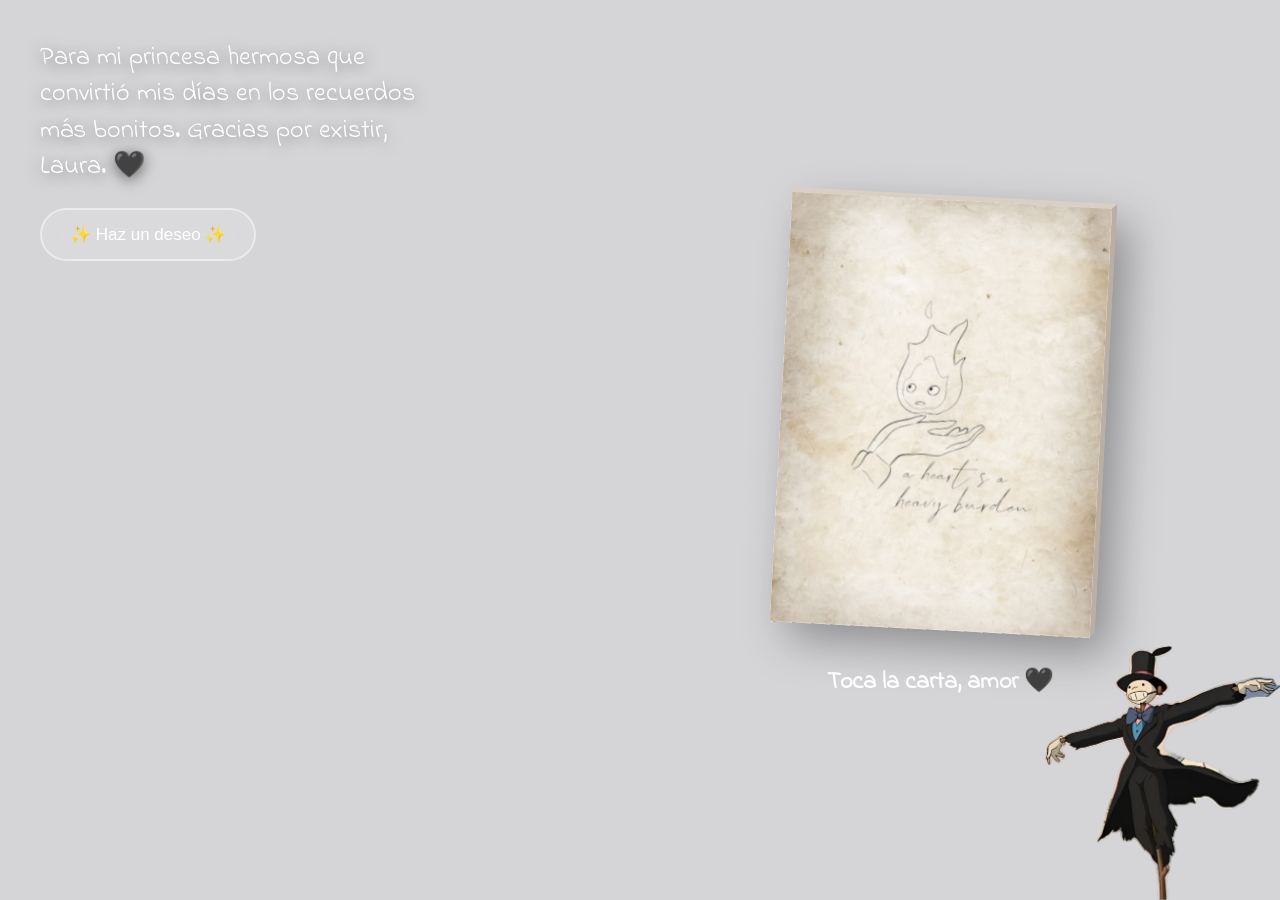
==== index.html @ 50a82fd6 "Reemplazar regalo por carta interactiva" ====
<!DOCTYPE html>
<html lang="es">
<head>
  <meta charset="UTF-8" />
  <meta name="viewport" content="width=device-width, initial-scale=1.0" />

  <title>Carta para Laura</title>

  <link rel="icon" type="image/png" href="./assets/image-removebg-preview (3).png" />
  <link rel="stylesheet" href="./style.css" />
</head>
<body>

  <main class="gift-page">

    <video class="background-video" autoplay muted loop playsinline>
      <source src="./assets/videos/Howl And Sophie Howl’s Moving Castle Live Wallpaper - Wallpaper Bazaar (1080p).mp4" type="video/mp4">
    </video>

    <audio id="backgroundMusic" loop preload="auto">
      <source src="./assets/audio/Howl's Moving Castle - Merry go round of Life cover by Grissini Project.mp3" type="audio/mpeg">
    </audio>

    <div class="video-overlay"></div>

    <div class="wish-section">
      <h2 id="wishMessage">
        Para mi princesa hermosa que convirtió mis días en los recuerdos más bonitos.
        Gracias por existir, Laura. 🖤
      </h2>

      <button id="wishButton">
        ✨ Haz un deseo ✨
      </button>

      <div id="starsContainer"></div>
    </div>

    <section class="card-scene">
      <div class="card" id="birthdayCard">
        <div class="imgBox">
          <div class="bark"></div>
          <img src="./assets/portada-carta.jpg" alt="Portada de la carta">
        </div>

        <div class="details">
          <h4 class="color1">Para Laura</h4>
          <h4 class="color2 margin">Feliz cumpleaños, amor</h4>

          <p>Hoy quiero recordarte</p>
          <p>lo especial que eres para mí.</p>
          <p>Tu forma de sonreír,</p>
          <p>de mirar el mundo y de existir,</p>
          <p>hace que todo se sienta más bonito.</p>

          <p>Espero que este día tan especial</p>
          <p>te saque muchas sonrisas</p>
          <p>y te recuerde lo mucho que mereces</p>
          <p>ser amada, cuidada y celebrada.</p>

          <p class="text-right">Con mucho amor,</p>
          <p class="text-right">♥ Esteban</p>
        </div>
      </div>

      <p class="open-text">Toca la carta, amor 🖤</p>
    </section>

    <div id="shootingStar" class="shooting-star"></div>

    <img
      class="corner-character"
      src="./assets/image-removebg-preview.png"
      alt="Decoración">

  </main>

  <script src="./script.js"></script>
</body>
</html>
---- style.css ----
@import url("https://fonts.googleapis.com/css2?family=Indie+Flower&display=swap");
@import url("https://fonts.googleapis.com/css2?family=Amatic+SC:wght@700&display=swap");

* {
  margin: 0;
  padding: 0;
  box-sizing: border-box;
}

body {
  min-height: 100vh;
  overflow: hidden;
  font-family: "Indie Flower", cursive;
}

.gift-page {
  min-height: 100vh;
  position: relative;
  overflow: hidden;
}

.background-video {
  position: fixed;
  inset: 0;
  width: 100%;
  height: 100%;
  object-fit: cover;
  z-index: 0;
}
.wish-section {
  position: fixed;
  top: 40px;
  left: 40px;
  width: 390px;
  z-index: 50;
}

.wish-section h2 {
  color: white;
  font-size: 26px;
  line-height: 1.4;
  font-weight: 400;
  text-shadow: 0 3px 15px rgba(0, 0, 0, 0.55);
  margin-bottom: 22px;
  transition: opacity 0.8s ease, transform 0.8s ease;
}

.wish-section h2.changing {
  opacity: 0;
  transform: translateY(-10px);
}

#wishButton {
  background: rgba(255, 255, 255, 0.12);
  border: 2px solid rgba(255, 255, 255, 0.45);
  color: white;
  padding: 14px 28px;
  border-radius: 50px;
  cursor: pointer;
  font-size: 17px;
  backdrop-filter: blur(12px);
  transition: 0.35s;
}

#wishButton:hover {
  background: rgba(255, 255, 255, 0.22);
  transform: translateY(-3px);
}

#wishButton:disabled {
  opacity: 0.6;
  cursor: default;
}

#starsContainer {
  position: absolute;
  inset: 0;
  pointer-events: none;
}

.star {
  position: fixed;
  color: white;
  font-size: 22px;
  text-shadow:
    0 0 8px rgba(255, 255, 255, 0.9),
    0 0 18px rgba(176, 126, 255, 0.8);
  animation: starAnimation 3s ease forwards;
  z-index: 45;
}

.shooting-star {
  position: fixed;
  top: 18%;
  left: -160px;
  width: 130px;
  height: 3px;
  background: linear-gradient(90deg, transparent, white);
  filter: drop-shadow(0 0 10px white);
  opacity: 0;
  z-index: 46;
  transform: rotate(-18deg);
}

.shooting-star::after {
  content: "✦";
  position: absolute;
  right: -10px;
  top: -13px;
  color: white;
  font-size: 24px;
  text-shadow:
    0 0 10px white,
    0 0 22px #b47cff;
}

.shooting-star.active {
  animation: shootingStarMove 1.8s ease-out forwards;
}

.video-overlay.magic {
  background:
    radial-gradient(circle at 25% 20%, rgba(255,255,255,0.18), transparent 22%),
    radial-gradient(circle at 75% 30%, rgba(180,126,255,0.18), transparent 26%),
    rgba(18, 14, 34, 0.34);
}

@keyframes starAnimation {
  0% {
    opacity: 0;
    transform: scale(0.2);
  }

  20% {
    opacity: 1;
  }

  100% {
    opacity: 0;
    transform:
      translate(var(--x), var(--y))
      rotate(360deg)
      scale(1.8);
  }
}
@keyframes shootingStarMove {
  0% {
    opacity: 0;
    transform: translateX(0) translateY(0) rotate(-18deg);
  }

  15% {
    opacity: 1;
  }

  100% {
    opacity: 0;
    transform: translateX(140vw) translateY(55vh) rotate(-18deg);
  }
}
@media (max-width: 768px) {
  .wish-section {
    top: 18px;
    left: 18px;
    right: 18px;
    width: auto;
  }

  .wish-section h2 {
    font-size: 18px;
    line-height: 1.35;
    margin-bottom: 12px;
  }

  #wishButton {
    font-size: 14px;
    padding: 10px 18px;
  }

  .shooting-star {
    top: 24%;
    width: 95px;
  }
}

.video-overlay {
  position: fixed;
  inset: 0;
  background: rgba(25, 20, 35, 0.18);
  z-index: 1;
}

.card-scene {
  position: relative;
  z-index: 3;
  min-height: 100vh;
  display: flex;
  flex-direction: column;
  justify-content: center;
  align-items: flex-end;
  padding-right: 14%;
  gap: 35px;
}

.card {
  color: #3f3f3f;
  position: relative;
  width: 320px;
  height: 430px;
  background: #f4f0e8;
  transform-style: preserve-3d;
  transform: perspective(2000px) rotate(3deg);
  box-shadow:
    inset 320px 0 50px rgba(0, 0, 0, 0.35),
    18px 15px 45px rgba(0, 0, 0, 0.35);
  transition: 1s;
  cursor: pointer;
}

.card.open {
  transform: perspective(2000px) rotate(8deg) scale(1.08);
  box-shadow:
    inset 20px 0 50px rgba(0, 0, 0, 0.25),
    0 15px 80px rgba(0, 0, 0, 0.35);
}

.card::before {
  content: "";
  position: absolute;
  top: -5px;
  left: 0;
  width: 100%;
  height: 5px;
  background: #d8d0c4;
  transform-origin: bottom;
  transform: skewX(-45deg);
}

.card::after {
  content: "";
  position: absolute;
  top: 0;
  right: -5px;
  width: 5px;
  height: 100%;
  background: #b9afa3;
  transform-origin: left;
  transform: skewY(-45deg);
}

.imgBox {
  width: 100%;
  height: 100%;
  position: relative;
  transform-origin: left;
  transition: 0.8s;
  z-index: 5;
}

.imgBox img {
  width: 100%;
  height: 100%;
  object-fit: cover;
  display: block;
}

/* Esta capa da el efecto de sombra cuando se abre */
.bark {
  position: absolute;
  inset: 0;
  background: #f4f0e8;
  opacity: 0;
  transition: 0.8s;
  z-index: 2;
}

.card.open .imgBox {
  transform: rotateY(-135deg);
}

.card.open .bark {
  opacity: 1;
  box-shadow: 280px 200px 100px rgba(0, 0, 0, 0.35) inset;
}

.details {
  position: absolute;
  inset: 0;
  padding: 34px 22px 20px 28px;
  z-index: 1;
  background: #fffaf0;
  overflow: hidden;
}

.details h4 {
  font-family: "Amatic SC", cursive;
  font-size: 32px;
  line-height: 30px;
  text-align: center;
}

.color1 {
  color: #7b3fb2;
}

.color2 {
  color: #4d4d4d;
}

.margin {
  margin-bottom: 28px;
}

.details p {
  font-size: 17px;
  line-height: 14px;
  color: #3f3f3f;
  transform: rotate(-4deg);
  padding-left: 10px;
  margin-bottom: 9px;
}

.text-right {
  text-align: right;
  padding-right: 18px;
  color: #7b3fb2 !important;
}

.open-text {
  width: 320px;
  text-align: center;
  font-size: 24px;
  color: #ffffff;
  font-weight: bold;
  /* text-shadow: 0 3px 10px rgba(80, 35, 110, 0.95); */
  animation: pulse 1.5s infinite;
}

.corner-character {
  position: fixed;
  right: 0;
  bottom: 0;
  width: 235px;
  height: auto;
  user-select: none;
  pointer-events: none;
  z-index: 20;
  animation: softBounce 3s ease-in-out infinite;
}

@keyframes pulse {
  0%, 100% {
    opacity: 1;
    transform: scale(1);
  }

  50% {
    opacity: 0.75;
    transform: scale(1.05);
  }
}

@keyframes softBounce {
  0%, 100% {
    transform: translateY(0);
  }

  25% {
    transform: translateY(-8px);
  }

  50% {
    transform: translateY(0);
  }

  75% {
    transform: translateY(-4px);
  }
}

@media (max-width: 768px) {
  .wish-section{
      top:20px;
      left:20px;
      right:20px;
      width:auto;
  }

  .wish-section h2{
      font-size:19px;
  }

  #wishButton{
    font-size:15px;
    padding:12px 20px;
  }
  .card-scene {
    align-items: center;
    justify-content: center;
    padding: 0 18px;
    gap: 18px;
  }

  .open-text {
    order: -1;
    width: 100%;
    font-size: 22px;
    margin-bottom: 4px;
  }

  .card {
    width: 295px;
    height: 420px;
    transform: perspective(2000px) rotate(4deg);
  }

  .card.open {
    transform: perspective(2000px) rotate(6deg) scale(1.02);
  }

  .details {
    padding: 32px 20px 18px 24px;
  }

  .details h4 {
    font-size: 30px;
  }

  .details p {
    font-size: 16px;
    line-height: 13px;
    margin-bottom: 8px;
  }

  .corner-character {
    width: 145px;
    right: 0;
    bottom: 0;
  }
}
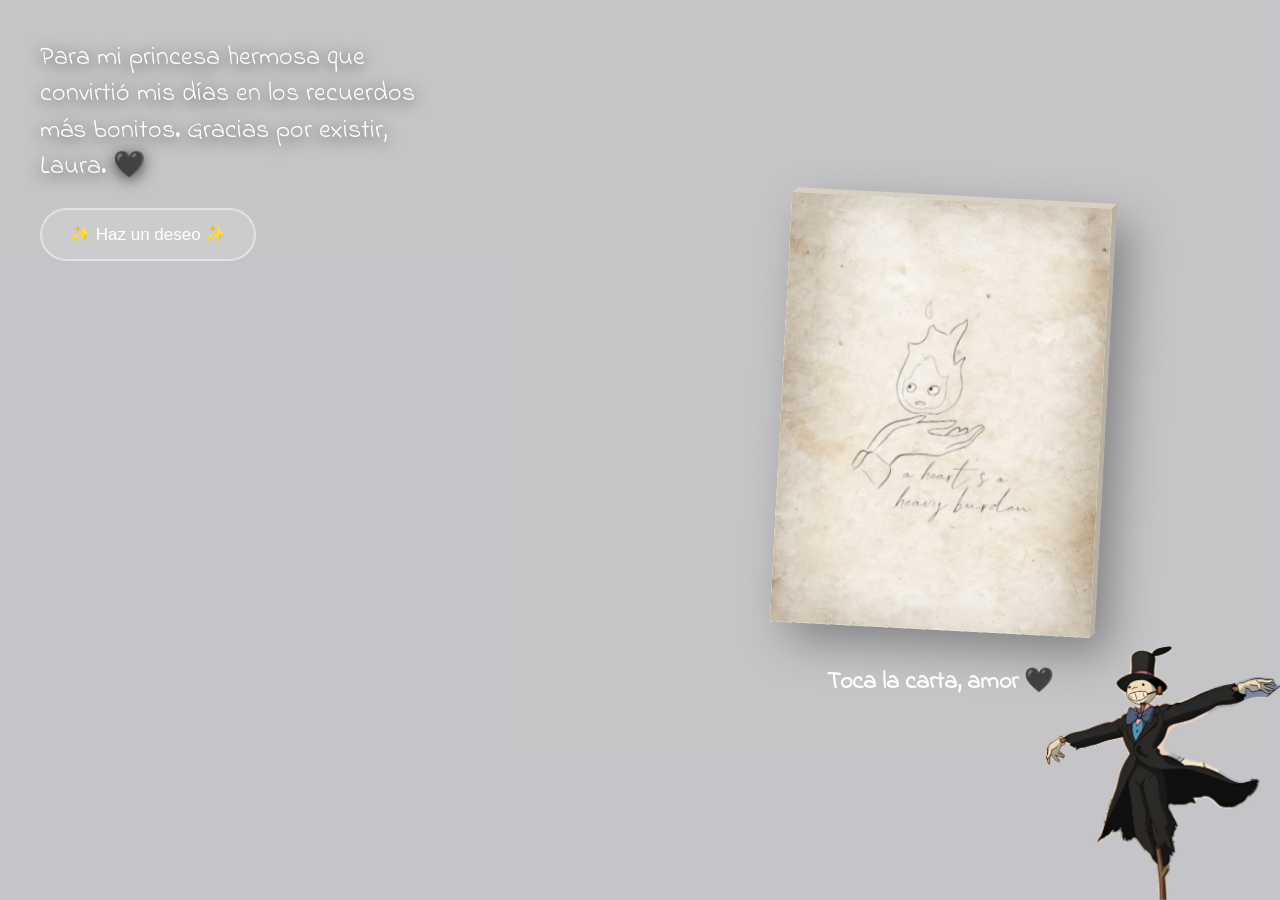
==== commit 62f0caa6: "Nueva sección - Galeria" ====
--- a/index.html
+++ b/index.html
@@ -1,80 +1,248 @@
 <!DOCTYPE html>
 <html lang="es">
 <head>
-  <meta charset="UTF-8" />
-  <meta name="viewport" content="width=device-width, initial-scale=1.0" />
-
-  <title>Carta para Laura</title>
-
-  <link rel="icon" type="image/png" href="./assets/image-removebg-preview (3).png" />
-  <link rel="stylesheet" href="./style.css" />
+    <meta charset="UTF-8" />
+    <meta name="viewport" content="width=device-width, initial-scale=1.0" />
+    <title>Carta para Laura</title>
+    <link rel="icon" type="image/png" href="./assets/image-removebg-preview (3).png" />
+    <link rel="stylesheet" href="./style.css" />
+    <link rel="stylesheet" href="./gallery.css" />
+    <link rel="stylesheet" href="./modal.css" />
+
 </head>
 <body>
 
-  <main class="gift-page">
-
-    <video class="background-video" autoplay muted loop playsinline>
-      <source src="./assets/videos/Howl And Sophie Howl’s Moving Castle Live Wallpaper - Wallpaper Bazaar (1080p).mp4" type="video/mp4">
-    </video>
-
-    <audio id="backgroundMusic" loop preload="auto">
-      <source src="./assets/audio/Howl's Moving Castle - Merry go round of Life cover by Grissini Project.mp3" type="audio/mpeg">
-    </audio>
-
-    <div class="video-overlay"></div>
-
-    <div class="wish-section">
-      <h2 id="wishMessage">
-        Para mi princesa hermosa que convirtió mis días en los recuerdos más bonitos.
-        Gracias por existir, Laura. 🖤
-      </h2>
-
-      <button id="wishButton">
-        ✨ Haz un deseo ✨
-      </button>
-
-      <div id="starsContainer"></div>
-    </div>
-
-    <section class="card-scene">
-      <div class="card" id="birthdayCard">
-        <div class="imgBox">
-          <div class="bark"></div>
-          <img src="./assets/portada-carta.jpg" alt="Portada de la carta">
+  <audio id="backgroundMusic" loop preload="auto">
+    <source src="./assets/audio/Howl's Moving Castle - Merry go round of Life cover by Grissini Project.mp3" type="audio/mpeg">
+  </audio>
+
+  <div id="shootingStar" class="shooting-star"></div>
+  <img class="corner-character" src="./assets/image-removebg-preview.png" alt="Decoración">
+
+  <main class="gift-container">
+
+    <section class="story-section section-carta">
+      <div class="section-background">
+        <video class="background-video" autoplay muted loop playsinline>
+          <source src="./assets/videos/Howl And Sophie Howl’s Moving Castle Live Wallpaper - Wallpaper Bazaar (1080p).mp4" type="video/mp4">
+        </video>
+        <div class="video-overlay"></div>
+      </div>
+
+      <div class="section-content">
+        <div class="wish-section">
+          <h2 id="wishMessage">
+            Para mi princesa hermosa que convirtió mis días en los recuerdos más bonitos.
+            Gracias por existir, Laura. 🖤
+          </h2>
+          <button id="wishButton">✨ Haz un deseo ✨</button>
+          <div id="starsContainer"></div>
         </div>
 
-        <div class="details">
-          <h4 class="color1">Para Laura</h4>
-          <h4 class="color2 margin">Feliz cumpleaños, amor</h4>
-
-          <p>Hoy quiero recordarte</p>
-          <p>lo especial que eres para mí.</p>
-          <p>Tu forma de sonreír,</p>
-          <p>de mirar el mundo y de existir,</p>
-          <p>hace que todo se sienta más bonito.</p>
-
-          <p>Espero que este día tan especial</p>
-          <p>te saque muchas sonrisas</p>
-          <p>y te recuerde lo mucho que mereces</p>
-          <p>ser amada, cuidada y celebrada.</p>
-
-          <p class="text-right">Con mucho amor,</p>
-          <p class="text-right">♥ Esteban</p>
+        <div class="card-scene">
+          <div class="card" id="birthdayCard">
+            <div class="imgBox">
+              <div class="bark"></div>
+              <img src="./assets/portada-carta.jpg" alt="Portada de la carta">
+            </div>
+            <div class="details">
+              <h4 class="color1">Para Laura</h4>
+              <h4 class="color2 margin">Feliz cumpleaños, amor</h4>
+
+              <p>Hoy quiero recordarte</p>
+              <p>lo especial que eres para mí.</p>
+              <p>Tu forma de sonreír,</p>
+              <p>de mirar el mundo y de existir,</p>
+              <p>hace que todo se sienta más bonito.</p>
+
+              <p>Espero que este día tan especial</p>
+              <p>te saque muchas sonrisas</p>
+              <p>y te recuerde lo mucho que mereces</p>
+              <p>ser amada, cuidada y celebrada.</p>
+
+              <p class="text-right">Con mucho amor,</p>
+              <p class="text-right">♥ Esteban</p>
+            </div>
+          </div>
+          <p class="open-text">Toca la carta, amor 🖤</p>
         </div>
       </div>
-
-      <p class="open-text">Toca la carta, amor 🖤</p>
     </section>
 
-    <div id="shootingStar" class="shooting-star"></div>
-
-    <img
-      class="corner-character"
-      src="./assets/image-removebg-preview.png"
-      alt="Decoración">
+    <!-- Sección corregida -->
+    <section class="story-section gallery-section">
+      <div class="section-background">
+        <video class="background-video" autoplay muted loop playsinline>
+          <source src="./assets/videos/2022-03-07 13-16-38.mp4" type="video/mp4">
+        </video>
+        <div class="video-overlay magic"></div> 
+      </div>
+
+      <div class="section-content-wrapper">
+        <div class="section-content gallery-content">
+          <h1 class="gallery-title">Nuestros Momentos</h1>
+
+          <div class="category-nav">
+            <button class="category-btn active" data-target="cat-primera-vez">Primera Vez</button>
+            <button class="category-btn" data-target="cat-cabalgata">Cabalgata</button>
+            <button class="category-btn" data-target="cat-tu-yo">Tú y Yo</button>
+            <button class="category-btn" data-target="cat-jaime-duque">Jaime Duque</button>
+            <button class="category-btn" data-target="cat-salidas">Salidas</button>
+            <button class="category-btn" data-target="cat-almuerzos">Almuerzos</button>
+            <button class="category-btn" data-target="cat-objetos">Objetos Mágicos</button>
+            <button class="category-btn btn-plus" aria-label="Añadir">+</button>
+          </div>
+
+          <!-- CATEGORÍA: PRIMERA VEZ -->
+          <div class="category-wrapper active" id="cat-primera-vez">
+            <div class="cards">
+              <input type="radio" id="primera-1" name="radio-primera" checked>
+              <article class="card-item" style="--angle:4deg">
+                <img class="card-img" src="assets/photos/primera_vez.jpeg" alt="Primera vez">
+                <div class="card-data">
+                  <span class="card-num">1/1</span>
+                  <h2>El día que te encontré</h2>
+                  <p>13 de marzo de 2026</p>
+                  <p>Centro Comercial Gran Estación. Fue la primera vez que te vi y, sin saberlo, ese momento cambiaría mi vida para siempre.</p>
+                  <footer>
+                    <label for="primera-1" aria-label="Previous">&#10094;</label>
+                    <label for="primera-1" aria-label="Next">&#10095;</label>
+                  </footer>
+                </div>
+              </article>
+            </div>
+          </div>
+
+          <!-- CATEGORÍA: CABALGATA -->
+          <div class="category-wrapper" id="cat-cabalgata">
+            <div class="cards">
+              <input type="radio" id="cabalgata-1" name="radio-cabalgata" checked>
+              <article class="card-item" style="--angle:-8deg">
+                <img class="card-img" src="assets/photos/cabalgata_2.jpg" alt="Cabalgata 1">
+                <div class="card-data">
+                  <span class="card-num">1/4</span>
+                  <h2>Nuestra aventura a caballo</h2>
+                  <p>2 de mayo de 2026 · Paseo a caballo en La Calera</p>
+                  <p>Esa tarde la lluvia quiso acompañarnos, pero no logró arruinar el momento. Entre risas, paisajes y caballos, terminamos viviendo una de nuestras aventuras más bonitas.</p>
+                  <footer>
+                    <label for="cabalgata-4" aria-label="Previous">&#10094;</label>
+                    <label for="cabalgata-2" aria-label="Next">&#10095;</label>
+                  </footer>
+                </div>
+              </article>
+
+              <input type="radio" id="cabalgata-2" name="radio-cabalgata">
+              <article class="card-item" style="--angle:-7deg">
+                <img class="card-img" src="assets/photos/cabalgata_3.jpg" alt="Cabalgata 2">
+                <div class="card-data">
+                  <span class="card-num">2/4</span>
+                  <h2>Conectando con la naturaleza</h2>
+                  <p>2 de mayo de 2026</p>
+                  <p>Los caballos tenían mucha energía, y nosotros no nos quedamos atrás. Aún recuerdo las carreras que hicimos y lo mucho que nos reímos ese día.</p>
+                  <footer>
+                    <label for="cabalgata-1" aria-label="Previous">&#10094;</label>
+                    <label for="cabalgata-3" aria-label="Next">&#10095;</label>
+                  </footer>
+                </div>
+              </article>
+
+              <input type="radio" id="cabalgata-3" name="radio-cabalgata">
+              <article class="card-item" style="--angle:11deg">
+                <img class="card-img" src="assets/photos/cabalgata_paisaje.jpeg" alt="Cabalgata 3">
+                <div class="card-data">
+                  <span class="card-num">3/4</span>
+                  <h2>Un Paisaje Único</h2>
+                  <p>2 de mayo de 2026</p>
+                  <p>El paisaje era increíble, pero lo que realmente hizo especial ese momento fue poder contemplarlo a tu lado.</p>
+                  <footer>
+                    <label for="cabalgata-2" aria-label="Previous">&#10094;</label>
+                    <label for="cabalgata-4" aria-label="Next">&#10095;</label>
+                  </footer>
+                </div>
+              </article>
+
+              <input type="radio" id="cabalgata-4" name="radio-cabalgata">
+              <article class="card-item" style="--angle:13deg">
+                <img class="card-img" src="assets/photos/caballos.jpg" alt="Cabalgata 4">
+                <div class="card-data">
+                  <span class="card-num">4/4</span>
+                  <h2>El mejor equipo</h2>
+                  <p>2 de mayo de 2026</p>
+                  <p>Después de tantas aventuras, terminamos el día compartiendo una deliciosa cena en Crepes & Waffles. Fue la forma perfecta de cerrar un día inolvidable contigo.</p>
+                  <footer>
+                    <label for="cabalgata-3" aria-label="Previous">&#10094;</label>
+                    <label for="cabalgata-1" aria-label="Next">&#10095;</label>
+                  </footer>
+                </div>
+              </article>
+            </div>
+          </div>
+
+          <!-- CATEGORÍA: TÚ Y YO -->
+          <div class="category-wrapper" id="cat-tu-yo">
+            <div class="cards">
+              <input type="radio" id="tuyo-1" name="radio-tuyo" checked>
+              <article class="card-item" style="--angle:3deg">
+                <img class="card-img" src="assets/photos/tuyyo/IMG-20260628-WA0012.jpg" alt="Tú y yo 1">
+                <div class="card-data">
+                  <span class="card-num">1/3</span>
+                  <h2>Nuestra mirada favorita</h2>
+                  <p>28 de junio de 2026</p>
+                  <p>Cada beso, cada mirada y cada momento contigo me recuerdan que el mejor lugar siempre será a tu lado.</p>
+                  <footer>
+                    <label for="tuyo-3" aria-label="Previous">&#10094;</label>
+                    <label for="tuyo-2" aria-label="Next">&#10095;</label>
+                  </footer>
+                </div>
+              </article>
+
+              <input type="radio" id="tuyo-2" name="radio-tuyo">
+              <article class="card-item" style="--angle:-5deg">
+                <img class="card-img" src="assets/photos/tuyyo/IMG-20260629-WA0002.jpg" alt="Tú y yo 2">
+                <div class="card-data">
+                  <span class="card-num">2/3</span>
+                  <h2>Cómplices de todo</h2>
+                  <p>28 de junio de 2026</p>
+                  <p>Estrenamos nuestras camisetas para nuestra aventura en Jaime Duque y, al día siguiente, disfrutamos de un delicioso asado en la terraza. Me encantan esos planes que, contigo, se convierten en recuerdos inolvidables.</p>
+                  <footer>
+                    <label for="tuyo-1" aria-label="Previous">&#10094;</label>
+                    <label for="tuyo-3" aria-label="Next">&#10095;</label>
+                  </footer>
+                </div>
+              </article>
+
+              <input type="radio" id="tuyo-3" name="radio-tuyo">
+              <article class="card-item" style="--angle:6deg">
+                <img class="card-img" src="assets/photos/caballos.jpg" alt="Tú y yo 3">
+                <div class="card-data">
+                  <span class="card-num">3/3</span>
+                  <h2>Tú y Yo</h2>
+                  <p>2 de mayo de 2026</p>
+                  <p>La vista era hermosa, pero lo mejor de ese momento fue compartirla contigo. Hay paisajes que nunca se olvidan, sobre todo cuando los vives con la persona que amas.</p>
+                  <footer>
+                    <label for="tuyo-2" aria-label="Previous">&#10094;</label>
+                    <label for="tuyo-1" aria-label="Next">&#10095;</label>
+                  </footer>
+                </div>
+              </article>
+            </div>
+          </div>
+
+        </div>
+      </div>
+
+      <!-- MODAL LIGHTBOX PARA ZOOM DE IMÁGENES -->
+      <div class="lightbox" id="lightbox">
+        <img id="lightbox-img" src="" alt="Vista ampliada">
+      </div>
+    </section>
 
   </main>
+  <div class="lightbox" id="lightbox">
+    <img src="" alt="Foto ampliada" id="lightbox-img">
+  </div>
 
   <script src="./script.js"></script>
+  
 </body>
 </html>
--- a/style.css
+++ b/style.css
@@ -1,94 +1,90 @@
 @import url("https://fonts.googleapis.com/css2?family=Indie+Flower&display=swap");
 @import url("https://fonts.googleapis.com/css2?family=Amatic+SC:wght@700&display=swap");
 
+/* ==========================================
+   1. RESET & CONFIGURACIÓN GLOBAL
+   ========================================== */
 * {
   margin: 0;
   padding: 0;
   box-sizing: border-box;
 }
 
-body {
-  min-height: 100vh;
+html, body {
+  width: 100%;
+  height: 100%;
+  overflow-x: hidden; /* Cambiado de 'hidden' a 'x-hidden' para habilitar el scroll vertical */
+  font-family: "Indie Flower", cursive;
+}
+
+/* ==========================================
+   2. MOTOR DE SCROLL SNAP (Navegación Vertical)
+   ========================================== */
+.gift-container {
+  width: 100vw;
+  height: 100vh;
+  overflow-y: scroll;
+  scroll-behavior: smooth;
+  scroll-snap-type: y mandatory; /* Convierte cada sección en un "slide" */
+}
+
+/* ==========================================
+   3. SECCIONES (Cada aventura de Esteban & Laura)
+   ========================================== */
+.story-section {
+  position: relative;
+  width: 100%;
+  height: 100vh;
+  scroll-snap-align: start; /* Ajusta la pantalla perfectamente a cada sección */
   overflow: hidden;
-  font-family: "Indie Flower", cursive;
-}
-
-.gift-page {
-  min-height: 100vh;
+  display: flex;
+  justify-content: center;
+  align-items: center;
+}
+
+/* Contenedor del fondo individual de cada sección */
+.section-background {
+  position: absolute;
+  inset: 0;
+  width: 100%;
+  height: 100%;
+  z-index: 1;
+}
+
+.background-video, 
+.background-image {
+  width: 100%;
+  height: 100%;
+  object-fit: cover;
+}
+
+/* Capa oscura por sección para garantizar la legibilidad */
+.video-overlay {
+  position: absolute;
+  inset: 0;
+  background: rgba(25, 20, 35, 0.25);
+  z-index: 2;
+  transition: background 0.5s ease;
+}
+
+.video-overlay.magic {
+  background:
+    radial-gradient(circle at 25% 20%, rgba(255,255,255,0.18), transparent 22%),
+    radial-gradient(circle at 75% 30%, rgba(180,126,255,0.18), transparent 26%),
+    rgba(12, 9, 24, 0.45);
+}
+
+/* Contenedor del contenido de la sección */
+.section-content {
   position: relative;
-  overflow: hidden;
-}
-
-.background-video {
-  position: fixed;
-  inset: 0;
-  width: 100%;
-  height: 100%;
-  object-fit: cover;
-  z-index: 0;
-}
-.wish-section {
-  position: fixed;
-  top: 40px;
-  left: 40px;
-  width: 390px;
-  z-index: 50;
-}
-
-.wish-section h2 {
-  color: white;
-  font-size: 26px;
-  line-height: 1.4;
-  font-weight: 400;
-  text-shadow: 0 3px 15px rgba(0, 0, 0, 0.55);
-  margin-bottom: 22px;
-  transition: opacity 0.8s ease, transform 0.8s ease;
-}
-
-.wish-section h2.changing {
-  opacity: 0;
-  transform: translateY(-10px);
-}
-
-#wishButton {
-  background: rgba(255, 255, 255, 0.12);
-  border: 2px solid rgba(255, 255, 255, 0.45);
-  color: white;
-  padding: 14px 28px;
-  border-radius: 50px;
-  cursor: pointer;
-  font-size: 17px;
-  backdrop-filter: blur(12px);
-  transition: 0.35s;
-}
-
-#wishButton:hover {
-  background: rgba(255, 255, 255, 0.22);
-  transform: translateY(-3px);
-}
-
-#wishButton:disabled {
-  opacity: 0.6;
-  cursor: default;
-}
-
-#starsContainer {
-  position: absolute;
-  inset: 0;
-  pointer-events: none;
-}
-
-.star {
-  position: fixed;
-  color: white;
-  font-size: 22px;
-  text-shadow:
-    0 0 8px rgba(255, 255, 255, 0.9),
-    0 0 18px rgba(176, 126, 255, 0.8);
-  animation: starAnimation 3s ease forwards;
-  z-index: 45;
-}
-
+  z-index: 3;
+  width: 100%;
+  height: 100%;
+}
+
+/* ==========================================
+   4. ELEMENTOS GLOBALES PERSISTENTES
+   ========================================== */
 .shooting-star {
   position: fixed;
   top: 18%;
@@ -100,6 +96,7 @@
   opacity: 0;
   z-index: 46;
   transform: rotate(-18deg);
+  pointer-events: none;
 }
 
 .shooting-star::after {
@@ -118,82 +115,88 @@
   animation: shootingStarMove 1.8s ease-out forwards;
 }
 
-.video-overlay.magic {
-  background:
-    radial-gradient(circle at 25% 20%, rgba(255,255,255,0.18), transparent 22%),
-    radial-gradient(circle at 75% 30%, rgba(180,126,255,0.18), transparent 26%),
-    rgba(18, 14, 34, 0.34);
-}
-
-@keyframes starAnimation {
-  0% {
-    opacity: 0;
-    transform: scale(0.2);
-  }
-
-  20% {
-    opacity: 1;
-  }
-
-  100% {
-    opacity: 0;
-    transform:
-      translate(var(--x), var(--y))
-      rotate(360deg)
-      scale(1.8);
-  }
-}
-@keyframes shootingStarMove {
-  0% {
-    opacity: 0;
-    transform: translateX(0) translateY(0) rotate(-18deg);
-  }
-
-  15% {
-    opacity: 1;
-  }
-
-  100% {
-    opacity: 0;
-    transform: translateX(140vw) translateY(55vh) rotate(-18deg);
-  }
-}
-@media (max-width: 768px) {
-  .wish-section {
-    top: 18px;
-    left: 18px;
-    right: 18px;
-    width: auto;
-  }
-
-  .wish-section h2 {
-    font-size: 18px;
-    line-height: 1.35;
-    margin-bottom: 12px;
-  }
-
-  #wishButton {
-    font-size: 14px;
-    padding: 10px 18px;
-  }
-
-  .shooting-star {
-    top: 24%;
-    width: 95px;
-  }
-}
-
-.video-overlay {
+.corner-character {
   position: fixed;
+  right: 0;
+  bottom: 0;
+  width: 235px;
+  height: auto;
+  user-select: none;
+  pointer-events: none;
+  z-index: 20;
+  animation: softBounce 3s ease-in-out infinite;
+}
+
+/* ==========================================
+   5. SECCIÓN 1: BIENVENIDA Y CARTA
+   ========================================== */
+.wish-section {
+  position: absolute; /* Cambiado a absolute para que se quede solo en la Secc. 1 */
+  top: 40px;
+  left: 40px;
+  width: 390px;
+  z-index: 50;
+}
+
+.wish-section h2 {
+  color: white;
+  font-size: 26px;
+  line-height: 1.4;
+  font-weight: 400;
+  text-shadow: 0 3px 15px rgba(0, 0, 0, 0.7);
+  margin-bottom: 22px;
+  transition: opacity 0.8s ease, transform 0.8s ease;
+}
+
+.wish-section h2.changing {
+  opacity: 0;
+  transform: translateY(-10px);
+}
+
+#wishButton {
+  background: rgba(255, 255, 255, 0.12);
+  border: 2px solid rgba(255, 255, 255, 0.45);
+  color: white;
+  padding: 14px 28px;
+  border-radius: 50px;
+  cursor: pointer;
+  font-size: 17px;
+  backdrop-filter: blur(12px);
+  transition: 0.35s;
+}
+
+#wishButton:hover {
+  background: rgba(255, 255, 255, 0.22);
+  transform: translateY(-3px);
+}
+
+#wishButton:disabled {
+  opacity: 0.6;
+  cursor: default;
+}
+
+#starsContainer {
+  position: absolute;
   inset: 0;
-  background: rgba(25, 20, 35, 0.18);
-  z-index: 1;
-}
-
+  pointer-events: none;
+}
+
+.star {
+  position: fixed;
+  color: white;
+  font-size: 22px;
+  text-shadow:
+    0 0 8px rgba(255, 255, 255, 0.9),
+    0 0 18px rgba(176, 126, 255, 0.8);
+  animation: starAnimation 3s ease forwards;
+  z-index: 45;
+}
+
+/* Diseño de la Escena 3D de la Carta */
 .card-scene {
   position: relative;
-  z-index: 3;
-  min-height: 100vh;
+  width: 100%;
+  height: 100%;
   display: flex;
   flex-direction: column;
   justify-content: center;
@@ -264,7 +267,6 @@
   display: block;
 }
 
-/* Esta capa da el efecto de sombra cuando se abre */
 .bark {
   position: absolute;
   inset: 0;
@@ -332,20 +334,42 @@
   font-size: 24px;
   color: #ffffff;
   font-weight: bold;
-  /* text-shadow: 0 3px 10px rgba(80, 35, 110, 0.95); */
   animation: pulse 1.5s infinite;
 }
 
-.corner-character {
-  position: fixed;
-  right: 0;
-  bottom: 0;
-  width: 235px;
-  height: auto;
-  user-select: none;
-  pointer-events: none;
-  z-index: 20;
-  animation: softBounce 3s ease-in-out infinite;
+
+/* ==========================================
+   7. ANIMACIONES DE SOPORTE
+   ========================================== */
+@keyframes starAnimation {
+  0% {
+    opacity: 0;
+    transform: scale(0.2);
+  }
+  20% {
+    opacity: 1;
+  }
+  100% {
+    opacity: 0;
+    transform:
+      translate(var(--x), var(--y))
+      rotate(360deg)
+      scale(1.8);
+  }
+}
+
+@keyframes shootingStarMove {
+  0% {
+    opacity: 0;
+    transform: translateX(0) translateY(0) rotate(-18deg);
+  }
+  15% {
+    opacity: 1;
+  }
+  100% {
+    opacity: 0;
+    transform: translateX(140vw) translateY(55vh) rotate(-18deg);
+  }
 }
 
 @keyframes pulse {
@@ -353,7 +377,6 @@
     opacity: 1;
     transform: scale(1);
   }
-
   50% {
     opacity: 0.75;
     transform: scale(1.05);
@@ -361,39 +384,37 @@
 }
 
 @keyframes softBounce {
-  0%, 100% {
-    transform: translateY(0);
-  }
-
-  25% {
-    transform: translateY(-8px);
-  }
-
-  50% {
-    transform: translateY(0);
-  }
-
-  75% {
-    transform: translateY(-4px);
-  }
-}
-
+  0%, 100% { transform: translateY(0); }
+  25% { transform: translateY(-8px); }
+  50% { transform: translateY(0); }
+  75% { transform: translateY(-4px); }
+}
+
+/* ==========================================
+   8. MEDIA QUERIES (Súper Responsivo)
+   ========================================== */
 @media (max-width: 768px) {
-  .wish-section{
-      top:20px;
-      left:20px;
-      right:20px;
-      width:auto;
-  }
-
-  .wish-section h2{
-      font-size:19px;
-  }
-
-  #wishButton{
-    font-size:15px;
-    padding:12px 20px;
-  }
+  .wish-section {
+    top: 20px;
+    left: 20px;
+    right: 20px;
+    width: auto;
+  }
+
+  .wish-section h2 {
+    font-size: 19px;
+  }
+
+  #wishButton {
+    font-size: 15px;
+    padding: 12px 20px;
+  }
+
+  .shooting-star {
+    top: 24%;
+    width: 95px;
+  }
+
   .card-scene {
     align-items: center;
     justify-content: center;
@@ -437,4 +458,18 @@
     right: 0;
     bottom: 0;
   }
-}+
+  /* Ajustes responsivos para las historias */
+  .story-card {
+    padding: 25px 20px;
+  }
+  
+  .story-title {
+    font-size: 28px;
+  }
+  
+  .story-text {
+    font-size: 17px;
+  }
+}
+
--- a/gallery.css
+++ b/gallery.css
@@ -0,0 +1,565 @@
+/* Importamos una fuente redondeada, preciosa y sumamente legible para las descripciones */
+@import url('https://fonts.googleapis.com/css2?family=Quicksand:wght=500;700&display=swap');
+
+@property --angle {
+  syntax: "<angle>";
+  initial-value: 0deg;
+  inherits: true;
+}
+
+/* ==========================================================
+   VISIBILIDAD Y ESTADO DE LA SECCIÓN
+   ========================================================== */
+
+/* Aseguramos que el contenido SIEMPRE sea visible e interactivo */
+.section-private .section-content-wrapper,
+.section-private.locked .section-content-wrapper,
+.section-private.unlocked .section-content-wrapper {
+  filter: blur(0px) !important;
+  opacity: 1 !important;
+  pointer-events: auto !important;
+  user-select: auto !important;
+  transition: filter 0.8s ease, opacity 0.8s ease;
+}
+
+/* Ocultamos la pantalla de bloqueo por completo para evitar bloqueos */
+.section-private .lock-screen,
+.section-private.locked .lock-screen,
+.section-private.unlocked .lock-screen {
+  opacity: 0 !important;
+  visibility: hidden !important;
+  pointer-events: none !important;
+  display: none !important;
+}
+
+/* ==========================================================
+   NAVEGACIÓN POR CATEGORÍAS
+   ========================================================== */
+
+/* Contenedor de botones de navegación */
+.category-nav {
+  display: flex;
+  flex-wrap: wrap;
+  justify-content: center;
+  gap: 10px;
+  margin-bottom: 30px;
+  z-index: 10;
+  max-width: 90%;
+}
+
+/* Estilo estético para los botones */
+.category-btn {
+  font-family: 'Quicksand', sans-serif;
+  font-weight: 700;
+  font-size: 14px;
+  color: rgba(255, 255, 255, 0.8);
+  background: rgba(255, 255, 255, 0.1);
+  border: 1px solid rgba(255, 255, 255, 0.2);
+  padding: 8px 18px;
+  border-radius: 30px;
+  cursor: pointer;
+  backdrop-filter: blur(5px);
+  transition: all 0.3s cubic-bezier(0.25, 0.8, 0.25, 1);
+}
+
+.category-btn.active {
+  background: #7b3fb2;
+  color: #fff;
+  border-color: #ffb4e6;
+  box-shadow: 0 4px 15px rgba(123, 63, 178, 0.4);
+}
+
+/* Botón "+" especial */
+.btn-plus {
+  background: rgba(255, 180, 230, 0.15);
+  color: #ffb4e6;
+  border-color: rgba(255, 180, 230, 0.3);
+  font-size: 16px;
+  padding: 8px 14px;
+}
+
+.btn-plus:hover {
+  background: #ffb4e6;
+  color: #7b3fb2;
+}
+
+/* Manejo de visibilidad de las categorías */
+.category-wrapper {
+  display: none; /* Ocultas por defecto */
+  width: 100%;
+  animation: fadeIn 0.5s ease-in-out forwards;
+}
+
+.category-wrapper.active {
+  display: block; /* Solo se muestra la activa */
+}
+
+/* Animación elegante de aparición */
+@keyframes fadeIn {
+  from {
+    opacity: 0;
+    transform: translateY(15px);
+  }
+  to {
+    opacity: 1;
+    transform: translateY(0);
+  }
+}
+
+/* ==========================================================
+   ESTRUCTURA DE LA GALERÍA
+   ========================================================== */
+
+.gallery-section {
+  background: transparent;
+}
+
+/* Ajustamos el contenedor para que el título se ubique arriba y las fotos abajo */
+.gallery-content {
+  display: flex;
+  flex-direction: column;
+  align-items: center;
+  justify-content: center;
+  padding: 2rem;
+  gap: 20px;
+}
+
+/* Estilo para el nuevo título principal de la sección */
+.gallery-title {
+  font-family: "Amatic SC", cursive;
+  font-size: 58px;
+  color: #ffffff;
+  text-align: center;
+  text-shadow: 0 4px 15px rgba(0, 0, 0, 0.6);
+  z-index: 5;
+  margin-bottom: 10px;
+  letter-spacing: 2px;
+}
+
+/* Ocultar botones de radio */
+.gallery-section input[type="radio"] {
+  position: absolute;
+  width: 1px;
+  height: 1px;
+  padding: 0;
+  margin: -1px;
+  overflow: hidden;
+  clip: rect(0, 0, 0, 0);
+  white-space: nowrap;
+  border-width: 0;
+}
+
+/* Definimos el tamaño de la foto a 280px */
+.cards {
+  --img-w: 280px; 
+  --duration: 300ms;
+  --img-easing: cubic-bezier(0.34, 1.56, 0.64, 1);
+  width: min(100% - 2rem, 900px);
+  margin-inline: auto;
+  display: grid;
+  z-index: 5;
+}
+
+.card-item {
+  --cards-grid-cols: auto;
+  --cards-grid-rows: var(--img-w) auto;
+  --cards-grid-gap: 1.5rem;
+  --cards-footer-justify: center;
+  
+  grid-area: 1 / 1;
+  display: grid;
+  place-items: center;  
+  grid-template-columns: var(--cards-grid-cols);
+  grid-template-rows: var(--cards-grid-rows);
+  gap: var(--cards-grid-gap);
+  z-index: -1;
+}
+
+/* Distribución en pantallas grandes (Foto a la izquierda, textos a la derecha) */
+@media (min-width: 800px) {
+  .card-item {
+    --cards-grid-cols: var(--img-w) auto;
+    --cards-grid-rows: auto;
+    --cards-grid-gap: 4rem;
+    --cards-footer-justify: start;
+  }
+}
+
+/* Ajustes de la imagen */
+.card-img {
+  width: var(--img-w);
+  height: var(--img-w);
+  aspect-ratio: 1 / 1;
+  rotate: var(--angle, 0deg);
+  border-radius: 16px;
+  border: 6px solid #FFF;
+  overflow: hidden;
+  transform-origin: center;
+  object-fit: cover;
+  box-shadow: 0 15px 35px rgba(0, 0, 0, 0.4);
+  cursor: zoom-in;
+}
+
+/* Animaciones para enderezar imágenes */
+.gallery-section input:nth-of-type(1):checked + .card-item ~ .card-item > .card-img {
+  animation: straighten-img-1 calc(var(--duration) * 2) forwards;
+  animation-timing-function: var(--img-easing);
+}
+.card-item:has(~ input:nth-of-type(2):checked) > .card-img,
+.gallery-section input:nth-of-type(2):checked + .card-item ~ .card-item > .card-img { animation: straighten-img-2 calc(var(--duration) * 2) forwards; animation-timing-function: var(--img-easing); }
+.card-item:has(~ input:nth-of-type(3):checked) > .card-img,
+.gallery-section input:nth-of-type(3):checked + .card-item ~ .card-item > .card-img { animation: straighten-img-3 calc(var(--duration) * 2) forwards; animation-timing-function: var(--img-easing); }
+.card-item:has(~ input:nth-of-type(4):checked) > .card-img,
+.gallery-section input:nth-of-type(4):checked + .card-item ~ .card-item > .card-img { animation: straighten-img-4 calc(var(--duration) * 2) forwards; animation-timing-function: var(--img-easing); }
+.card-item:has(~ input:nth-of-type(5):checked) > .card-img,
+.gallery-section input:nth-of-type(5):checked + .card-item ~ .card-item > .card-img { animation: straighten-img-5 calc(var(--duration) * 2) forwards; animation-timing-function: var(--img-easing); }
+.card-item:has(~ input:nth-of-type(6):checked) > .card-img,
+.gallery-section input:nth-of-type(6):checked + .card-item ~ .card-item > .card-img { animation: straighten-img-6 calc(var(--duration) * 2) forwards; animation-timing-function: var(--img-easing); }
+.card-item:has(~ input:nth-of-type(7):checked) > .card-img,
+.gallery-section input:nth-of-type(7):checked + .card-item ~ .card-item > .card-img { animation: straighten-img-7 calc(var(--duration) * 2) forwards; animation-timing-function: var(--img-easing); }
+
+@keyframes straighten-img-1 { 50% { --angle: 0deg; } }
+@keyframes straighten-img-2 { 50% { --angle: 0deg; } }
+@keyframes straighten-img-3 { 50% { --angle: 0deg; } }
+@keyframes straighten-img-4 { 50% { --angle: 0deg; } }
+@keyframes straighten-img-5 { 50% { --angle: 0deg; } }
+@keyframes straighten-img-6 { 50% { --angle: 0deg; } }
+@keyframes straighten-img-7 { 50% { --angle: 0deg; } }
+
+/* Manejo de Z-Index */
+.gallery-section input:checked + .card-item { z-index: 10 !important; transition: z-index; transition-delay: 300ms; }
+.card-item:has(+ input:checked) { z-index: 9; }
+.card-item:has(+ input + .card-item + input:checked) { z-index: 8; }
+.card-item:has(+ input + .card-item + input + .card-item + input:checked) { z-index: 7; }
+.card-item:has(+ input + .card-item + input + .card-item + input + .card-item + input:checked) { z-index: 6; }
+.card-item:has(+ input + .card-item + input + .card-item + input + .card-item + input + .card-item + input:checked) { z-index: 5; }
+.card-item:has(+ input + .card-item + input + .card-item + input + .card-item + input + .card-item + input + .card-item + input:checked) { z-index: 4; }
+.card-item:has(+ input + .card-item + input + .card-item + input + .card-item + input + .card-item + input + .card-item + input + .card-item + input:checked) { z-index: 3; }
+
+/* Contenedor de Textos Optimizado */
+.card-data {
+  display: grid;
+  gap: 0.8rem;
+  color: #ffffff;
+  text-shadow: 0 2px 10px rgba(0, 0, 0, 0.9);
+  font-family: 'Quicksand', sans-serif;
+  
+  opacity: 0;
+  visibility: hidden;
+  pointer-events: none;
+  transform: translateY(20px);
+  transition: opacity var(--duration) ease-in-out, 
+              transform var(--duration) ease-in-out, 
+              visibility var(--duration);
+}
+
+.card-data > .card-num {
+  font-size: 1.2rem;
+  font-weight: 700;
+  color: #ffb4e6;
+}
+
+/* El título interno de la foto mantiene Amatic SC pero más grande */
+.card-data > h2 {
+  font-family: "Amatic SC", cursive;
+  font-size: 48px; 
+  letter-spacing: 1px;
+  line-height: 1;
+}
+
+/* Las descripciones ahora son súper legibles */
+.card-data > p {
+  font-size: 21px; 
+  line-height: 1.4;
+  font-weight: 500;
+  max-width: 450px;
+}
+
+.card-data > footer {
+  display: flex;
+  justify-content: var(--cards-footer-justify);
+  gap: 2rem;
+  margin-top: 10px;
+}
+
+.card-data > footer label {
+  margin-block-start: auto;
+  cursor: pointer;
+  color: #fff;
+  background-color: rgba(255, 255, 255, 0.2);
+  border: 1px solid rgba(255, 255, 255, 0.4);
+  backdrop-filter: blur(5px);
+  border-radius: 50%;
+  width: 46px;
+  height: 46px;
+  display: grid;
+  place-content: center;
+  font-size: 1.4rem;
+  transition: background-color 300ms ease-in-out, transform 200ms ease-in-out;
+}
+
+.gallery-section input:checked:focus-visible + .card-item > .card-data > footer label,
+.card-data > footer label:hover {
+  background-color: #7b3fb2;
+  transform: scale(1.1);
+}
+
+.gallery-section input:checked + .card-item > .card-data {
+  opacity: 1;
+  visibility: visible;
+  pointer-events: auto;
+  transform: translateY(0);
+  transition-delay: var(--duration);
+}
+
+.gallery-section input:checked + .card-item > .card-img {
+  animation: reveal-img calc(var(--duration) * 2) forwards;
+}
+
+@keyframes reveal-img {
+  50% {
+    translate: -130% 0;
+    --angle: 0deg;
+  }
+}
+
+/* ==========================================
+   Efecto de Modal Suave (Lightbox)
+   ========================================== */
+.lightbox {
+  position: fixed;
+  inset: 0;
+  background-color: rgba(12, 9, 24, 0.85);
+  backdrop-filter: blur(10px);
+  z-index: 1000;
+  display: flex;
+  align-items: center;
+  justify-content: center;
+  
+  opacity: 0;
+  pointer-events: none;
+  transition: opacity 0.4s cubic-bezier(0.25, 1, 0.5, 1);
+}
+
+/* Cuando el modal se activa */
+.lightbox.active {
+  opacity: 1;
+  pointer-events: auto;
+}
+
+/* La imagen dentro del modal */
+.lightbox img {
+  max-width: 85%;
+  max-height: 75vh;
+  border-radius: 20px;
+  border: 6px solid #ffffff;
+  box-shadow: 0 25px 60px rgba(0, 0, 0, 0.7);
+  
+  transform: scale(0.8) rotate(-2deg);
+  transition: transform 0.45s cubic-bezier(0.34, 1.56, 0.64, 1);
+}
+
+/* Animación de la imagen cuando el modal está activo */
+.lightbox.active img {
+  transform: scale(1) rotate(0deg);
+}
+
+/* =========================================================
+   MEDIA QUERY: OPTIMIZACIÓN COMPLETA PARA MÓVILES
+   ========================================================= */
+@media (max-width: 600px) {
+  
+  .gallery-content {
+    padding-inline: 12px !important;
+    padding-top: 1rem !important;
+    padding-bottom: 2rem !important;
+    gap: 12px;
+  }
+
+  /* 1. Título principal adaptado */
+  .gallery-title {
+    font-size: 34px;
+    margin-bottom: 0px;
+    line-height: 1.1;
+  }
+
+  /* 2. Categorías en rejilla limpia */
+  .category-nav {
+    display: grid;
+    grid-template-columns: repeat(4, 1fr);
+    gap: 6px;
+    width: 100%;
+    max-width: 100%;
+    padding-inline: 0px;
+    margin-bottom: 15px;
+  }
+
+  .category-btn {
+    font-size: 10.5px;
+    padding: 5px 2px;
+    border-radius: 16px;
+    text-align: center;
+    white-space: nowrap;
+    overflow: hidden;
+    text-overflow: ellipsis;
+  }
+
+  .btn-plus {
+    font-size: 12px;
+    padding: 5px 2px;
+  }
+
+  /* 3. Tamaño de imagen dinámico (Se escala suavemente en pantallas pequeñas) */
+  .cards {
+    --img-w: clamp(200px, 60vw, 260px);
+    width: 100%;
+  }
+
+  .card-item {
+    --cards-grid-gap: 0.8rem;
+  }
+
+  .card-img {
+    border-width: 4px;
+  }
+
+  /* 4. Textos y márgenes optimizados */
+  .card-data {
+    padding-inline: 8px;
+    gap: 0.3rem;
+  }
+
+  .card-data > .card-num {
+    font-size: 1rem;
+    text-align: center;
+    width: 100%;
+    display: block;
+  }
+
+  .card-data > h2 {
+    font-size: 28px;
+    text-align: center;
+  }
+
+  .card-data > p {
+    font-size: 14px;
+    line-height: 1.3;
+    text-align: center;
+    margin-inline: auto;
+    max-width: 100%;
+  }
+
+  /* 5. Controles con espacio suficiente */
+  .card-data > footer {
+    margin-top: 8px;
+    gap: 1.2rem;
+  }
+
+  .card-data > footer label {
+    width: 38px;
+    height: 38px;
+    font-size: 1.1rem;
+  }
+}
+
+@media (min-width: 720px) and (min-aspect-ratio: 4/3) {
+  .card-item {
+    --cards-grid-cols: var(--img-w) 1fr;
+    --cards-grid-rows: auto;
+    --cards-footer-justify: start;
+    place-items: center start;
+  }
+
+  .card-data {
+    text-align: left;
+    justify-items: start;
+  }
+
+  .card-data > .card-num {
+    text-align: left;
+  }
+
+  .card-data > h2 {
+    text-align: left;
+  }
+
+  .card-data > p {
+    text-align: left;
+  }
+}
+
+/* =========================================================
+   MEDIA QUERY: OPTIMIZACIÓN PARA TABLETS (601px - 1024px)
+   ========================================================= */
+@media (min-width: 601px) and (max-width: 1024px) {
+
+  .gallery-content {
+    padding-inline: 2rem !important;
+    padding-top: 1.5rem !important;
+    padding-bottom: 2.5rem !important;
+    gap: 18px;
+  }
+
+  /* 1. Título adaptado a tablet */
+  .gallery-title {
+    font-size: 46px;
+    margin-bottom: 5px;
+  }
+
+  /* 2. Menú de categorías en flex centrado y cómodo */
+  .category-nav {
+    display: flex;
+    flex-wrap: wrap;
+    justify-content: center;
+    gap: 8px;
+    max-width: 95%;
+    margin-bottom: 20px;
+  }
+
+  .category-btn {
+    font-size: 13px;
+    padding: 7px 14px;
+  }
+
+  /* 3. Tamaño de imagen para tablet (240px - 260px) */
+  .cards {
+    --img-w: clamp(230px, 32vw, 270px);
+    width: 95%;
+  }
+
+  .card-item {
+    --cards-grid-gap: 2rem;
+  }
+
+  /* 4. Textos y contador */
+  .card-data {
+    padding-inline: 10px;
+    gap: 0.5rem;
+  }
+
+  .card-data > .card-num {
+    font-size: 1.1rem;
+  }
+
+  .card-data > h2 {
+    font-size: 38px;
+  }
+
+  .card-data > p {
+    font-size: 17px;
+    line-height: 1.35;
+    max-width: 380px;
+  }
+
+  /* 5. Controles de navegación */
+  .card-data > footer {
+    margin-top: 10px;
+    gap: 1.5rem;
+  }
+
+  .card-data > footer label {
+    width: 42px;
+    height: 42px;
+    font-size: 1.25rem;
+  }
+}
